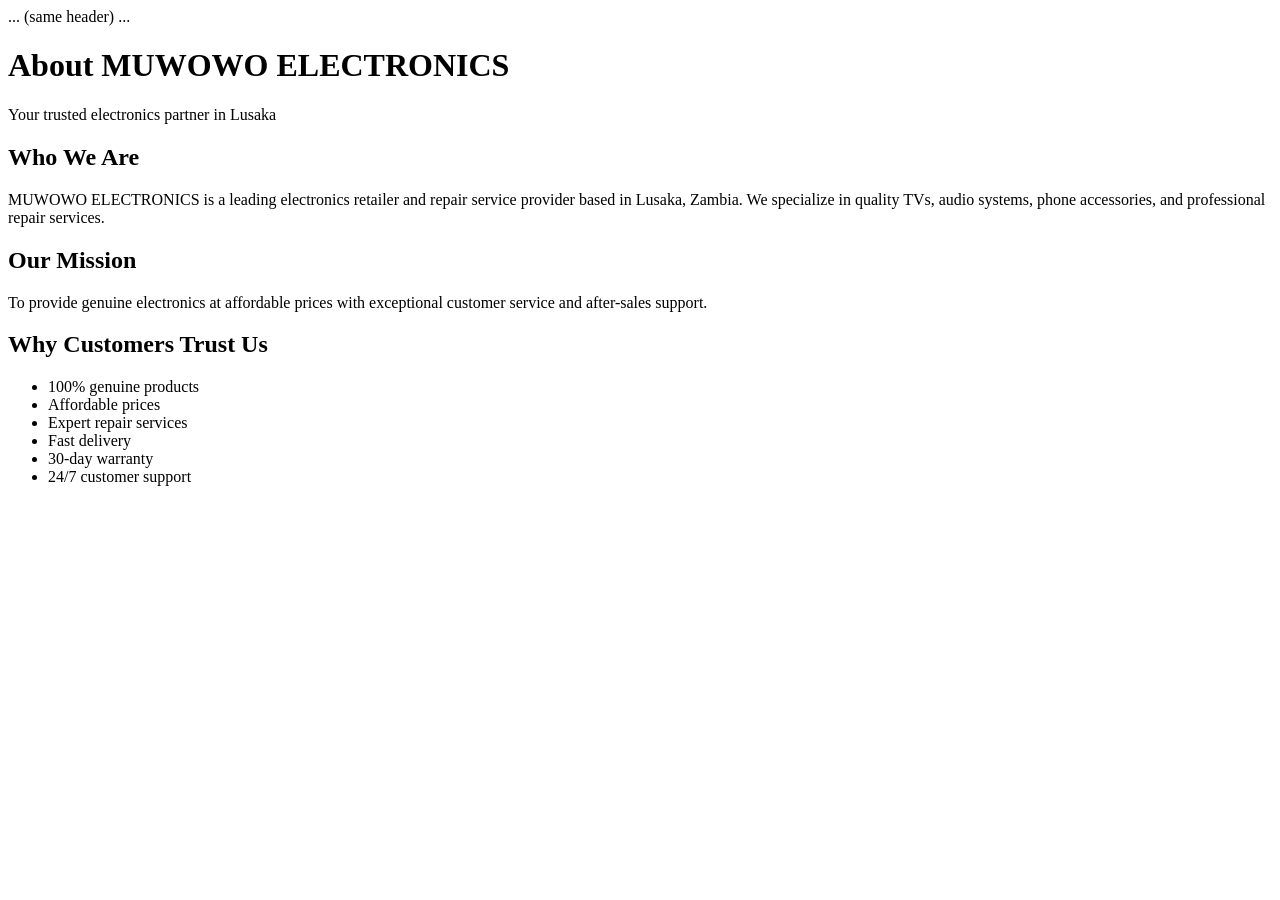
==== about.html @ 66ecb412 "Add about.html with company information" ====
<!DOCTYPE html>
<html lang="en">
<head>
    <meta charset="UTF-8">
    <meta name="viewport" content="width=device-width, initial-scale=1.0">
    <title>About Us - MUWOWO ELECTRONICS</title>
    <link rel="stylesheet" href="style.css">
    <link rel="stylesheet" href="https://cdnjs.cloudflare.com/ajax/libs/font-awesome/6.0.0-beta3/css/all.min.css">
</head>
<body>

    <header class="site-header">... (same header) ...</header>

    <main>
        <div class="page-header"><h1>About MUWOWO ELECTRONICS</h1><p>Your trusted electronics partner in Lusaka</p></div>
        <div class="about-container">
            <div class="about-text"><h2>Who We Are</h2><p>MUWOWO ELECTRONICS is a leading electronics retailer and repair service provider based in Lusaka, Zambia. We specialize in quality TVs, audio systems, phone accessories, and professional repair services.</p><h2>Our Mission</h2><p>To provide genuine electronics at affordable prices with exceptional customer service and after-sales support.</p><h2>Why Customers Trust Us</h2><ul><li>100% genuine products</li><li>Affordable prices</li><li>Expert repair services</li><li>Fast delivery</li><li>30-day warranty</li><li>24/7 customer support</li></ul></div>
        </div>
    </main>

    <!-- footer -->
    <script src="script.js"></script>
</body>
</html>
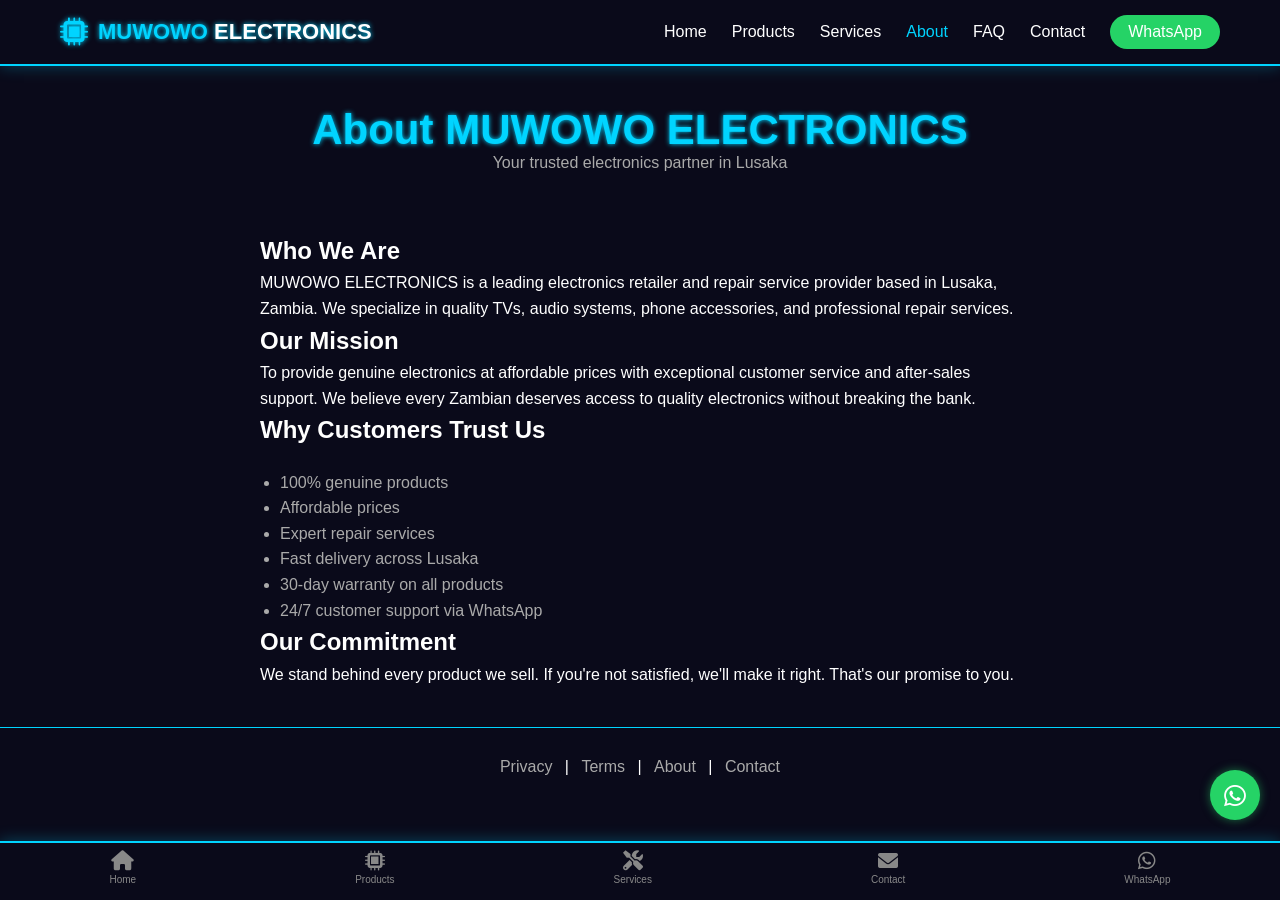
==== commit 923771bf: "Update about.html" ====
--- a/about.html
+++ b/about.html
@@ -9,16 +9,77 @@
 </head>
 <body>
 
-    <header class="site-header">... (same header) ...</header>
+    <header class="site-header">
+        <div class="header-container">
+            <div class="logo"><i class="fas fa-microchip"></i><span>MUWOWO <span style="color:white;">ELECTRONICS</span></span></div>
+            <nav class="desktop-nav">
+                <a href="index.html">Home</a>
+                <a href="products.html">Products</a>
+                <a href="services.html">Services</a>
+                <a href="about.html">About</a>
+                <a href="faq.html">FAQ</a>
+                <a href="contact.html">Contact</a>
+                <a href="https://wa.me/260761616201" class="nav-wa-btn">WhatsApp</a>
+            </nav>
+            <button class="hamburger" id="hamburgerBtn"><i class="fas fa-bars"></i></button>
+        </div>
+        <div class="mobile-menu" id="mobileMenu">
+            <button class="close-menu" id="closeMenuBtn"><i class="fas fa-times"></i></button>
+            <div class="mobile-logo"><i class="fas fa-microchip"></i><span>MUWOWO ELECTRONICS</span></div>
+            <nav class="mobile-nav">
+                <a href="index.html">Home</a>
+                <a href="products.html">Products</a>
+                <a href="services.html">Services</a>
+                <a href="about.html">About</a>
+                <a href="faq.html">FAQ</a>
+                <a href="contact.html">Contact</a>
+            </nav>
+        </div>
+        <div class="menu-overlay" id="menuOverlay"></div>
+    </header>
 
     <main>
         <div class="page-header"><h1>About MUWOWO ELECTRONICS</h1><p>Your trusted electronics partner in Lusaka</p></div>
         <div class="about-container">
-            <div class="about-text"><h2>Who We Are</h2><p>MUWOWO ELECTRONICS is a leading electronics retailer and repair service provider based in Lusaka, Zambia. We specialize in quality TVs, audio systems, phone accessories, and professional repair services.</p><h2>Our Mission</h2><p>To provide genuine electronics at affordable prices with exceptional customer service and after-sales support.</p><h2>Why Customers Trust Us</h2><ul><li>100% genuine products</li><li>Affordable prices</li><li>Expert repair services</li><li>Fast delivery</li><li>30-day warranty</li><li>24/7 customer support</li></ul></div>
+            <div class="about-text">
+                <h2>Who We Are</h2>
+                <p>MUWOWO ELECTRONICS is a leading electronics retailer and repair service provider based in Lusaka, Zambia. We specialize in quality TVs, audio systems, phone accessories, and professional repair services.</p>
+                
+                <h2>Our Mission</h2>
+                <p>To provide genuine electronics at affordable prices with exceptional customer service and after-sales support. We believe every Zambian deserves access to quality electronics without breaking the bank.</p>
+                
+                <h2>Why Customers Trust Us</h2>
+                <ul>
+                    <li>100% genuine products</li>
+                    <li>Affordable prices</li>
+                    <li>Expert repair services</li>
+                    <li>Fast delivery across Lusaka</li>
+                    <li>30-day warranty on all products</li>
+                    <li>24/7 customer support via WhatsApp</li>
+                </ul>
+                
+                <h2>Our Commitment</h2>
+                <p>We stand behind every product we sell. If you're not satisfied, we'll make it right. That's our promise to you.</p>
+            </div>
         </div>
     </main>
 
-    <!-- footer -->
+    <div class="bottom-nav">
+        <a href="index.html" class="nav-item"><i class="fas fa-home"></i><span>Home</span></a>
+        <a href="products.html" class="nav-item"><i class="fas fa-microchip"></i><span>Products</span></a>
+        <a href="services.html" class="nav-item"><i class="fas fa-tools"></i><span>Services</span></a>
+        <a href="contact.html" class="nav-item"><i class="fas fa-envelope"></i><span>Contact</span></a>
+        <a href="https://wa.me/260761616201" class="nav-item"><i class="fab fa-whatsapp"></i><span>WhatsApp</span></a>
+    </div>
+
+    <a href="https://wa.me/260761616201" class="floating-wa"><i class="fab fa-whatsapp"></i></a>
+    <button class="scroll-top" id="scrollTop"><i class="fas fa-arrow-up"></i></button>
+
+    <footer>
+        <div class="footer-links"><a href="privacy.html">Privacy</a> | <a href="terms.html">Terms</a> | <a href="about.html">About</a> | <a href="contact.html">Contact</a></div>
+        
+    </footer>
+
     <script src="script.js"></script>
 </body>
 </html>
--- a/style.css
+++ b/style.css
@@ -0,0 +1,826 @@
+* {
+    margin: 0;
+    padding: 0;
+    box-sizing: border-box;
+}
+
+body {
+    font-family: 'Segoe UI', Tahoma, Geneva, Verdana, sans-serif;
+    background: #0a0a1a;
+    color: #ffffff;
+    padding-bottom: 70px;
+}
+
+/* ===== HEADER ===== */
+.site-header {
+    background: #0a0a1a;
+    border-bottom: 2px solid #00d4ff;
+    position: sticky;
+    top: 0;
+    z-index: 1001;
+    box-shadow: 0 0 15px rgba(0,212,255,0.3);
+}
+
+.header-container {
+    max-width: 1200px;
+    margin: 0 auto;
+    padding: 15px 20px;
+    display: flex;
+    justify-content: space-between;
+    align-items: center;
+}
+
+.logo {
+    display: flex;
+    align-items: center;
+    gap: 10px;
+    font-size: 22px;
+    font-weight: bold;
+    color: #00d4ff;
+    text-shadow: 0 0 5px #00d4ff;
+}
+
+.logo i {
+    font-size: 28px;
+    color: #00d4ff;
+}
+
+.desktop-nav {
+    display: flex;
+    align-items: center;
+    gap: 25px;
+}
+
+.desktop-nav a {
+    color: white;
+    text-decoration: none;
+    font-weight: 500;
+    transition: 0.3s;
+}
+
+.desktop-nav a:hover {
+    color: #00d4ff;
+    text-shadow: 0 0 5px #00d4ff;
+}
+
+.nav-wa-btn {
+    background: #25D366;
+    padding: 8px 18px;
+    border-radius: 30px;
+    color: white !important;
+}
+
+.nav-wa-btn:hover {
+    background: #128C7E;
+    color: white !important;
+    text-shadow: none;
+}
+
+.hamburger {
+    display: none;
+    background: none;
+    border: none;
+    color: #00d4ff;
+    font-size: 28px;
+    cursor: pointer;
+}
+
+.mobile-menu {
+    position: fixed;
+    top: 0;
+    left: -280px;
+    width: 280px;
+    height: 100%;
+    background: #0a0a1a;
+    border-right: 2px solid #00d4ff;
+    z-index: 1002;
+    transition: left 0.3s;
+    padding: 20px;
+}
+
+.mobile-menu.open {
+    left: 0;
+}
+
+.close-menu {
+    background: none;
+    border: none;
+    color: #00d4ff;
+    font-size: 24px;
+    float: right;
+    cursor: pointer;
+}
+
+.mobile-logo {
+    text-align: center;
+    padding: 40px 0;
+}
+
+.mobile-logo i {
+    font-size: 48px;
+    color: #00d4ff;
+}
+
+.mobile-logo span {
+    display: block;
+    color: #00d4ff;
+    margin-top: 10px;
+}
+
+.mobile-nav {
+    display: flex;
+    flex-direction: column;
+    gap: 15px;
+    margin-top: 30px;
+}
+
+.mobile-nav a {
+    color: white;
+    text-decoration: none;
+    padding: 10px;
+    display: flex;
+    align-items: center;
+    gap: 15px;
+    border-radius: 10px;
+    transition: 0.3s;
+}
+
+.mobile-nav a i {
+    color: #00d4ff;
+    width: 25px;
+}
+
+.mobile-nav a:hover {
+    background: rgba(0,212,255,0.1);
+}
+
+.menu-overlay {
+    position: fixed;
+    top: 0;
+    left: 0;
+    width: 100%;
+    height: 100%;
+    background: rgba(0,0,0,0.7);
+    z-index: 1001;
+    display: none;
+}
+
+.menu-overlay.active {
+    display: block;
+}
+
+/* ===== BOTTOM NAVIGATION BAR ===== */
+.bottom-nav {
+    position: fixed;
+    bottom: 0;
+    left: 0;
+    right: 0;
+    background: #0a0a1a;
+    display: flex;
+    justify-content: space-around;
+    padding: 8px 0 15px;
+    border-top: 2px solid #00d4ff;
+    z-index: 1000;
+    box-shadow: 0 0 15px rgba(0,212,255,0.3);
+}
+
+.nav-item {
+    display: flex;
+    flex-direction: column;
+    align-items: center;
+    text-decoration: none;
+    color: #888;
+    transition: 0.3s;
+}
+
+.nav-item i {
+    font-size: 20px;
+    margin-bottom: 3px;
+}
+
+.nav-item span {
+    font-size: 10px;
+}
+
+.nav-item.active, .nav-item:hover {
+    color: #00d4ff;
+    text-shadow: 0 0 5px #00d4ff;
+}
+
+/* ===== FLOATING WHATSAPP ===== */
+.floating-wa {
+    position: fixed;
+    bottom: 80px;
+    right: 20px;
+    background: #25D366;
+    width: 50px;
+    height: 50px;
+    border-radius: 50%;
+    display: flex;
+    align-items: center;
+    justify-content: center;
+    color: white;
+    font-size: 25px;
+    text-decoration: none;
+    z-index: 1000;
+    transition: 0.3s;
+    box-shadow: 0 0 10px rgba(37,211,102,0.5);
+}
+
+.floating-wa:hover {
+    transform: scale(1.1);
+    background: #128C7E;
+}
+
+/* ===== SCROLL TO TOP ===== */
+.scroll-top {
+    position: fixed;
+    bottom: 80px;
+    left: 20px;
+    background: #00d4ff;
+    width: 45px;
+    height: 45px;
+    border-radius: 50%;
+    display: none;
+    align-items: center;
+    justify-content: center;
+    color: #0a0a1a;
+    border: none;
+    cursor: pointer;
+    z-index: 1000;
+    transition: 0.3s;
+    box-shadow: 0 0 10px #00d4ff;
+}
+
+.scroll-top.show {
+    display: flex;
+}
+
+.scroll-top:hover {
+    background: #00ffcc;
+    transform: scale(1.1);
+}
+
+/* ===== FOOTER ===== */
+footer {
+    text-align: center;
+    padding: 30px;
+    background: #0a0a1a;
+    border-top: 1px solid #00d4ff;
+    margin-top: 40px;
+}
+
+.footer-links {
+    margin-bottom: 15px;
+}
+
+.footer-links a {
+    color: #aaa;
+    text-decoration: none;
+    margin: 0 8px;
+    transition: 0.3s;
+}
+
+.footer-links a:hover {
+    color: #00d4ff;
+    text-shadow: 0 0 5px #00d4ff;
+}
+
+/* ===== PAGE CONTAINER ===== */
+.page-container {
+    max-width: 1200px;
+    margin: 40px auto;
+    padding: 20px;
+    background: rgba(0,212,255,0.05);
+    border-radius: 15px;
+    border: 1px solid rgba(0,212,255,0.2);
+}
+
+.page-container h1 {
+    color: #00d4ff;
+    text-shadow: 0 0 5px #00d4ff;
+    margin-bottom: 20px;
+}
+
+.page-container h2 {
+    color: #00d4ff;
+    margin: 30px 0 15px;
+}
+
+/* ===== HERO SLIDESHOW ===== */
+.hero {
+    height: 500px;
+    overflow: hidden;
+    position: relative;
+}
+
+.slideshow-container {
+    position: relative;
+    width: 100%;
+    height: 100%;
+}
+
+.slide {
+    position: absolute;
+    width: 100%;
+    height: 100%;
+    opacity: 0;
+    transition: opacity 1s ease-in-out;
+}
+
+.slide.active {
+    opacity: 1;
+}
+
+.slide img {
+    width: 100%;
+    height: 100%;
+    object-fit: cover;
+}
+
+.slide-caption {
+    position: absolute;
+    bottom: 30%;
+    left: 10%;
+    background: rgba(10,10,26,0.8);
+    padding: 20px 30px;
+    border-radius: 10px;
+    border-left: 4px solid #00d4ff;
+    backdrop-filter: blur(5px);
+}
+
+.slide-caption h1 {
+    color: #00d4ff;
+    font-size: 36px;
+    text-shadow: 0 0 10px #00d4ff;
+}
+
+.slide-prev, .slide-next {
+    position: absolute;
+    top: 50%;
+    transform: translateY(-50%);
+    background: rgba(0,0,0,0.5);
+    color: white;
+    border: none;
+    padding: 15px 20px;
+    cursor: pointer;
+    font-size: 18px;
+    transition: 0.3s;
+}
+
+.slide-prev:hover, .slide-next:hover {
+    background: #00d4ff;
+    color: #0a0a1a;
+}
+
+.slide-prev { left: 20px; }
+.slide-next { right: 20px; }
+
+/* ===== WELCOME ===== */
+.welcome {
+    text-align: center;
+    padding: 60px 20px;
+}
+
+.welcome h2 {
+    color: #00d4ff;
+    font-size: 32px;
+    text-shadow: 0 0 5px #00d4ff;
+    margin-bottom: 20px;
+}
+
+.welcome p {
+    max-width: 800px;
+    margin: 0 auto 30px;
+    line-height: 1.6;
+    color: #ccc;
+}
+
+.cta-btn {
+    display: inline-block;
+    background: linear-gradient(135deg, #00d4ff, #00ffcc);
+    color: #0a0a1a;
+    padding: 12px 30px;
+    text-decoration: none;
+    font-weight: bold;
+    border-radius: 50px;
+    transition: 0.3s;
+    box-shadow: 0 0 10px #00d4ff;
+}
+
+.cta-btn:hover {
+    transform: translateY(-3px);
+    box-shadow: 0 10px 20px rgba(0,212,255,0.3);
+}
+
+/* ===== PRODUCTS ===== */
+.featured, .products-header {
+    padding: 40px 20px;
+    text-align: center;
+}
+
+.featured h2, .page-header h1 {
+    color: #00d4ff;
+    font-size: 32px;
+    text-shadow: 0 0 5px #00d4ff;
+}
+
+.products-grid {
+    display: grid;
+    grid-template-columns: repeat(auto-fill, minmax(260px, 1fr));
+    gap: 25px;
+    max-width: 1200px;
+    margin: 40px auto;
+    padding: 0 20px;
+}
+
+.product-card {
+    background: rgba(0,212,255,0.05);
+    border: 1px solid rgba(0,212,255,0.2);
+    border-radius: 15px;
+    overflow: hidden;
+    transition: 0.3s;
+}
+
+.product-card:hover {
+    transform: translateY(-5px);
+    box-shadow: 0 10px 25px rgba(0,212,255,0.2);
+    border-color: #00d4ff;
+}
+
+.product-card img {
+    width: 100%;
+    height: 200px;
+    object-fit: cover;
+}
+
+.product-card h3 {
+    padding: 15px 15px 5px;
+    color: #00d4ff;
+}
+
+.product-card .price {
+    padding: 0 15px;
+    font-size: 18px;
+    font-weight: bold;
+    color: #00ffcc;
+}
+
+.product-card .description {
+    padding: 10px 15px;
+    color: #aaa;
+    font-size: 14px;
+}
+
+.buy-btn {
+    display: block;
+    background: linear-gradient(135deg, #00d4ff, #00ffcc);
+    color: #0a0a1a;
+    text-align: center;
+    padding: 10px;
+    margin: 10px 15px 15px;
+    border-radius: 8px;
+    text-decoration: none;
+    font-weight: bold;
+    transition: 0.3s;
+}
+
+.buy-btn:hover {
+    background: #00d4ff;
+    box-shadow: 0 0 10px #00d4ff;
+}
+
+/* Products Controls */
+.products-controls {
+    display: flex;
+    justify-content: space-between;
+    flex-wrap: wrap;
+    gap: 15px;
+    max-width: 1200px;
+    margin: 20px auto;
+    padding: 0 20px;
+}
+
+.search-box {
+    flex: 1;
+    max-width: 300px;
+    position: relative;
+}
+
+.search-box i {
+    position: absolute;
+    left: 15px;
+    top: 50%;
+    transform: translateY(-50%);
+    color: #00d4ff;
+}
+
+.search-box input {
+    width: 100%;
+    padding: 12px 15px 12px 45px;
+    border: 1px solid rgba(0,212,255,0.3);
+    border-radius: 30px;
+    background: rgba(0,212,255,0.05);
+    color: white;
+    transition: 0.3s;
+}
+
+.search-box input:focus {
+    outline: none;
+    border-color: #00d4ff;
+    box-shadow: 0 0 10px rgba(0,212,255,0.3);
+}
+
+.filter-buttons {
+    display: flex;
+    gap: 10px;
+    flex-wrap: wrap;
+}
+
+.filter-btn {
+    padding: 8px 20px;
+    border: 1px solid #00d4ff;
+    background: transparent;
+    color: #00d4ff;
+    border-radius: 30px;
+    cursor: pointer;
+    transition: 0.3s;
+}
+
+.filter-btn.active, .filter-btn:hover {
+    background: #00d4ff;
+    color: #0a0a1a;
+    box-shadow: 0 0 10px #00d4ff;
+}
+
+/* ===== WHY CHOOSE US ===== */
+.why-us {
+    padding: 60px 20px;
+    text-align: center;
+    background: rgba(0,212,255,0.03);
+    margin: 40px 0;
+}
+
+.why-us h2 {
+    color: #00d4ff;
+    text-shadow: 0 0 5px #00d4ff;
+    margin-bottom: 40px;
+}
+
+.features-grid {
+    display: grid;
+    grid-template-columns: repeat(auto-fit, minmax(200px, 1fr));
+    gap: 30px;
+    max-width: 1000px;
+    margin: 0 auto;
+}
+
+.feature i {
+    font-size: 40px;
+    color: #00d4ff;
+    margin-bottom: 15px;
+    text-shadow: 0 0 10px #00d4ff;
+}
+
+.feature h3 {
+    margin-bottom: 10px;
+    color: #00ffcc;
+}
+
+/* ===== SERVICES PAGE ===== */
+.services-grid {
+    display: grid;
+    grid-template-columns: repeat(auto-fit, minmax(280px, 1fr));
+    gap: 25px;
+    max-width: 1000px;
+    margin: 40px auto;
+    padding: 0 20px;
+}
+
+.service-card {
+    background: rgba(0,212,255,0.05);
+    border: 1px solid rgba(0,212,255,0.2);
+    padding: 30px;
+    text-align: center;
+    border-radius: 15px;
+    transition: 0.3s;
+}
+
+.service-card:hover {
+    border-color: #00d4ff;
+    box-shadow: 0 0 20px rgba(0,212,255,0.2);
+    transform: translateY(-5px);
+}
+
+.service-card i {
+    font-size: 48px;
+    color: #00d4ff;
+    margin-bottom: 15px;
+    text-shadow: 0 0 10px #00d4ff;
+}
+
+.service-card h3 {
+    color: #00ffcc;
+    margin-bottom: 10px;
+}
+
+/* ===== CONTACT PAGE ===== */
+.contact-container {
+    max-width: 1000px;
+    margin: 40px auto;
+    padding: 0 20px;
+}
+
+.contact-info-grid {
+    display: grid;
+    grid-template-columns: repeat(auto-fit, minmax(200px, 1fr));
+    gap: 20px;
+    margin-bottom: 40px;
+}
+
+.contact-card {
+    background: rgba(0,212,255,0.05);
+    border: 1px solid rgba(0,212,255,0.2);
+    padding: 25px;
+    text-align: center;
+    border-radius: 15px;
+    transition: 0.3s;
+}
+
+.contact-card:hover {
+    border-color: #00d4ff;
+    box-shadow: 0 0 15px rgba(0,212,255,0.2);
+}
+
+.contact-card i {
+    font-size: 35px;
+    color: #00d4ff;
+    margin-bottom: 15px;
+}
+
+.contact-card a {
+    color: #aaa;
+    text-decoration: none;
+}
+
+.contact-card a:hover {
+    color: #00d4ff;
+}
+
+.contact-form {
+    background: rgba(0,212,255,0.05);
+    border: 1px solid rgba(0,212,255,0.2);
+    padding: 30px;
+    border-radius: 15px;
+}
+
+.contact-form h2 {
+    color: #00d4ff;
+    margin-bottom: 20px;
+}
+
+.contact-form input, .contact-form textarea {
+    width: 100%;
+    padding: 12px;
+    margin-bottom: 15px;
+    border: 1px solid rgba(0,212,255,0.3);
+    border-radius: 8px;
+    background: rgba(0,0,0,0.3);
+    color: white;
+    transition: 0.3s;
+}
+
+.contact-form input:focus, .contact-form textarea:focus {
+    outline: none;
+    border-color: #00d4ff;
+    box-shadow: 0 0 10px rgba(0,212,255,0.3);
+}
+
+.contact-form button {
+    background: linear-gradient(135deg, #00d4ff, #00ffcc);
+    color: #0a0a1a;
+    padding: 12px 30px;
+    border: none;
+    border-radius: 30px;
+    cursor: pointer;
+    font-weight: bold;
+    transition: 0.3s;
+}
+
+.contact-form button:hover {
+    box-shadow: 0 0 15px #00d4ff;
+    transform: translateY(-2px);
+}
+
+.form-success {
+    display: none;
+    margin-top: 15px;
+    padding: 10px;
+    background: rgba(0,255,204,0.1);
+    color: #00ffcc;
+    border-radius: 5px;
+    border: 1px solid #00ffcc;
+}
+
+/* ===== FAQ PAGE ===== */
+.faq-container {
+    max-width: 800px;
+    margin: 40px auto;
+    padding: 0 20px;
+}
+
+.faq-item {
+    background: rgba(0,212,255,0.05);
+    border: 1px solid rgba(0,212,255,0.2);
+    padding: 20px;
+    margin-bottom: 15px;
+    border-radius: 10px;
+    transition: 0.3s;
+}
+
+.faq-item:hover {
+    border-color: #00d4ff;
+}
+
+.faq-item h3 {
+    color: #00d4ff;
+    margin-bottom: 10px;
+}
+
+/* ===== ABOUT PAGE ===== */
+.about-container {
+    max-width: 800px;
+    margin: 40px auto;
+    padding: 0 20px;
+    line-height: 1.6;
+}
+
+.about-text ul {
+    margin: 20px 0 0 20px;
+    color: #aaa;
+}
+
+/* ===== LEGAL PAGES ===== */
+.legal-container {
+    max-width: 800px;
+    margin: 40px auto;
+    padding: 0 20px;
+    line-height: 1.6;
+}
+
+.legal-container h2 {
+    color: #00d4ff;
+    margin: 30px 0 15px;
+}
+
+.page-header {
+    text-align: center;
+    padding: 40px 20px 20px;
+}
+
+.page-header h1 {
+    color: #00d4ff;
+    font-size: 42px;
+    text-shadow: 0 0 5px #00d4ff;
+}
+
+.page-header p {
+    color: #aaa;
+}
+
+.jesus {
+    text-align: center;
+    margin-top: 40px;
+    color: #00ffcc;
+}
+
+/* ===== RESPONSIVE ===== */
+@media (max-width: 768px) {
+    .desktop-nav {
+        display: none;
+    }
+    .hamburger {
+        display: block;
+    }
+    .slide-caption h1 {
+        font-size: 24px;
+    }
+    .welcome h2 {
+        font-size: 28px;
+    }
+    .features-grid {
+        grid-template-columns: repeat(2, 1fr);
+    }
+}
+
+@media (max-width: 480px) {
+    .features-grid {
+        grid-template-columns: 1fr;
+    }
+    .products-controls {
+        flex-direction: column;
+    }
+    .search-box {
+        max-width: 100%;
+    }
+}
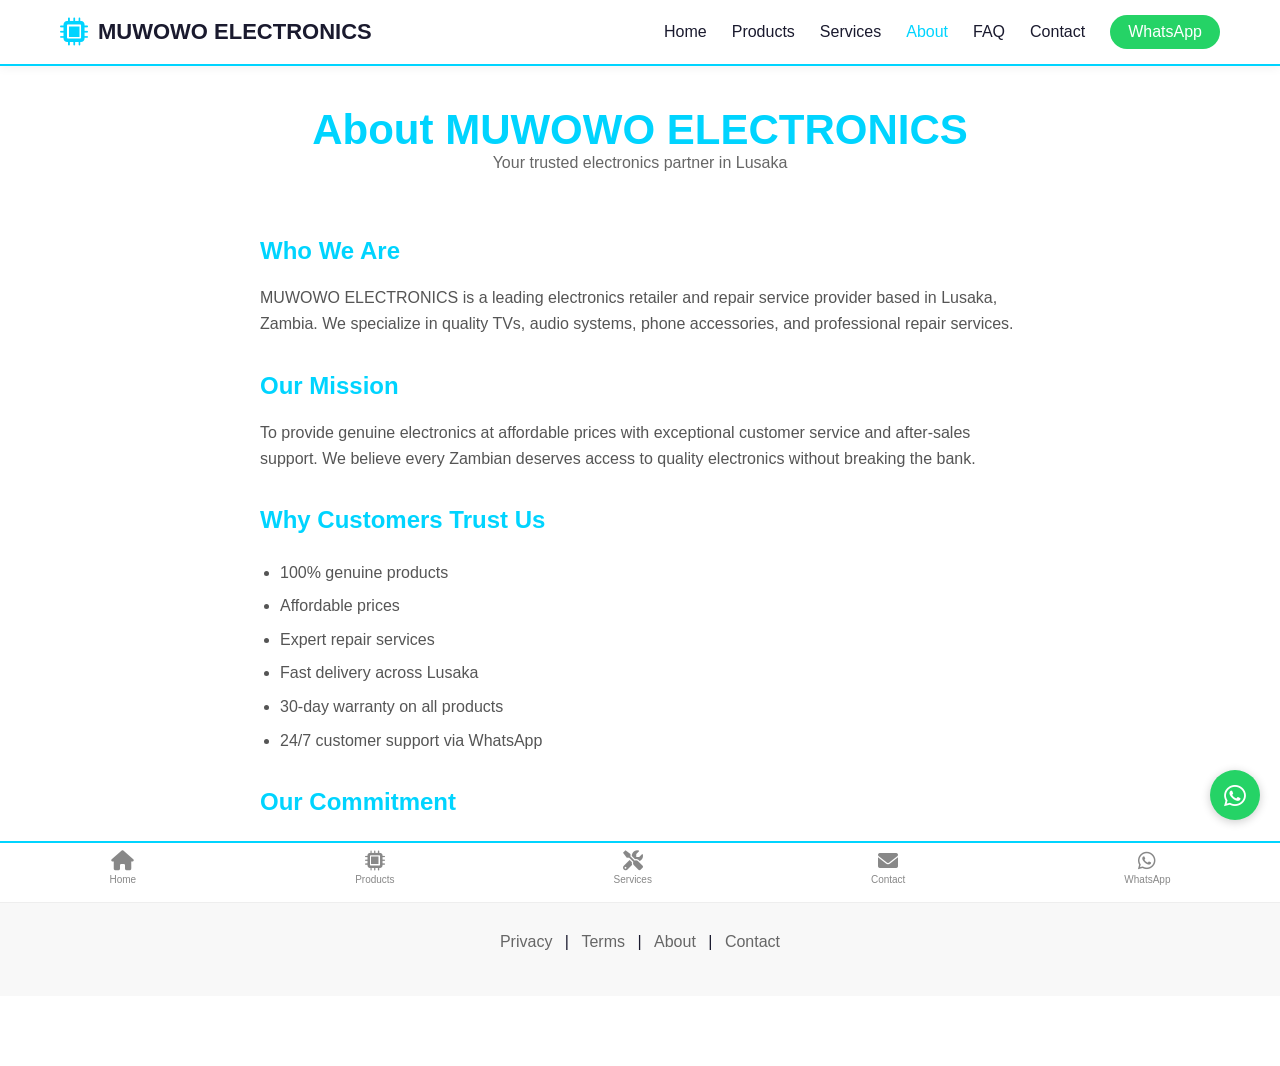
==== commit d1ae6d9b: "Update about.html" ====
--- a/about.html
+++ b/about.html
@@ -11,7 +11,10 @@
 
     <header class="site-header">
         <div class="header-container">
-            <div class="logo"><i class="fas fa-microchip"></i><span>MUWOWO <span style="color:white;">ELECTRONICS</span></span></div>
+            <div class="logo">
+    <i class="fas fa-microchip"></i>
+    <span>MUWOWO ELECTRONICS</span>
+</div>
             <nav class="desktop-nav">
                 <a href="index.html">Home</a>
                 <a href="products.html">Products</a>
--- a/style.css
+++ b/style.css
@@ -6,19 +6,19 @@
 
 body {
     font-family: 'Segoe UI', Tahoma, Geneva, Verdana, sans-serif;
-    background: #0a0a1a;
-    color: #ffffff;
+    background: #ffffff;
+    color: #1a1a2e;
     padding-bottom: 70px;
 }
 
 /* ===== HEADER ===== */
 .site-header {
-    background: #0a0a1a;
+    background: #ffffff;
     border-bottom: 2px solid #00d4ff;
     position: sticky;
     top: 0;
     z-index: 1001;
-    box-shadow: 0 0 15px rgba(0,212,255,0.3);
+    box-shadow: 0 2px 10px rgba(0,0,0,0.05);
 }
 
 .header-container {
@@ -37,7 +37,6 @@
     font-size: 22px;
     font-weight: bold;
     color: #00d4ff;
-    text-shadow: 0 0 5px #00d4ff;
 }
 
 .logo i {
@@ -45,6 +44,10 @@
     color: #00d4ff;
 }
 
+.logo span {
+    color: #1a1a2e;
+}
+
 .desktop-nav {
     display: flex;
     align-items: center;
@@ -52,7 +55,7 @@
 }
 
 .desktop-nav a {
-    color: white;
+    color: #1a1a2e;
     text-decoration: none;
     font-weight: 500;
     transition: 0.3s;
@@ -60,7 +63,6 @@
 
 .desktop-nav a:hover {
     color: #00d4ff;
-    text-shadow: 0 0 5px #00d4ff;
 }
 
 .nav-wa-btn {
@@ -73,7 +75,6 @@
 .nav-wa-btn:hover {
     background: #128C7E;
     color: white !important;
-    text-shadow: none;
 }
 
 .hamburger {
@@ -91,7 +92,7 @@
     left: -280px;
     width: 280px;
     height: 100%;
-    background: #0a0a1a;
+    background: #ffffff;
     border-right: 2px solid #00d4ff;
     z-index: 1002;
     transition: left 0.3s;
@@ -123,8 +124,9 @@
 
 .mobile-logo span {
     display: block;
-    color: #00d4ff;
+    color: #1a1a2e;
     margin-top: 10px;
+    font-weight: bold;
 }
 
 .mobile-nav {
@@ -135,7 +137,7 @@
 }
 
 .mobile-nav a {
-    color: white;
+    color: #1a1a2e;
     text-decoration: none;
     padding: 10px;
     display: flex;
@@ -151,7 +153,7 @@
 }
 
 .mobile-nav a:hover {
-    background: rgba(0,212,255,0.1);
+    background: #f0f0f0;
 }
 
 .menu-overlay {
@@ -160,7 +162,7 @@
     left: 0;
     width: 100%;
     height: 100%;
-    background: rgba(0,0,0,0.7);
+    background: rgba(0,0,0,0.5);
     z-index: 1001;
     display: none;
 }
@@ -175,13 +177,12 @@
     bottom: 0;
     left: 0;
     right: 0;
-    background: #0a0a1a;
+    background: #ffffff;
     display: flex;
     justify-content: space-around;
     padding: 8px 0 15px;
     border-top: 2px solid #00d4ff;
     z-index: 1000;
-    box-shadow: 0 0 15px rgba(0,212,255,0.3);
 }
 
 .nav-item {
@@ -204,7 +205,6 @@
 
 .nav-item.active, .nav-item:hover {
     color: #00d4ff;
-    text-shadow: 0 0 5px #00d4ff;
 }
 
 /* ===== FLOATING WHATSAPP ===== */
@@ -224,12 +224,11 @@
     text-decoration: none;
     z-index: 1000;
     transition: 0.3s;
-    box-shadow: 0 0 10px rgba(37,211,102,0.5);
+    box-shadow: 0 2px 10px rgba(0,0,0,0.2);
 }
 
 .floating-wa:hover {
     transform: scale(1.1);
-    background: #128C7E;
 }
 
 /* ===== SCROLL TO TOP ===== */
@@ -244,12 +243,11 @@
     display: none;
     align-items: center;
     justify-content: center;
-    color: #0a0a1a;
+    color: white;
     border: none;
     cursor: pointer;
     z-index: 1000;
     transition: 0.3s;
-    box-shadow: 0 0 10px #00d4ff;
 }
 
 .scroll-top.show {
@@ -257,16 +255,15 @@
 }
 
 .scroll-top:hover {
-    background: #00ffcc;
-    transform: scale(1.1);
+    background: #0088aa;
 }
 
 /* ===== FOOTER ===== */
 footer {
     text-align: center;
     padding: 30px;
-    background: #0a0a1a;
-    border-top: 1px solid #00d4ff;
+    background: #f8f8f8;
+    border-top: 1px solid #eee;
     margin-top: 40px;
 }
 
@@ -275,7 +272,7 @@
 }
 
 .footer-links a {
-    color: #aaa;
+    color: #666;
     text-decoration: none;
     margin: 0 8px;
     transition: 0.3s;
@@ -283,28 +280,10 @@
 
 .footer-links a:hover {
     color: #00d4ff;
-    text-shadow: 0 0 5px #00d4ff;
-}
-
-/* ===== PAGE CONTAINER ===== */
-.page-container {
-    max-width: 1200px;
-    margin: 40px auto;
-    padding: 20px;
-    background: rgba(0,212,255,0.05);
-    border-radius: 15px;
-    border: 1px solid rgba(0,212,255,0.2);
-}
-
-.page-container h1 {
-    color: #00d4ff;
-    text-shadow: 0 0 5px #00d4ff;
-    margin-bottom: 20px;
-}
-
-.page-container h2 {
-    color: #00d4ff;
-    margin: 30px 0 15px;
+}
+
+footer p {
+    color: #888;
 }
 
 /* ===== HERO SLIDESHOW ===== */
@@ -342,17 +321,19 @@
     position: absolute;
     bottom: 30%;
     left: 10%;
-    background: rgba(10,10,26,0.8);
+    background: rgba(0,0,0,0.7);
     padding: 20px 30px;
     border-radius: 10px;
     border-left: 4px solid #00d4ff;
-    backdrop-filter: blur(5px);
 }
 
 .slide-caption h1 {
     color: #00d4ff;
     font-size: 36px;
-    text-shadow: 0 0 10px #00d4ff;
+}
+
+.slide-caption p {
+    color: white;
 }
 
 .slide-prev, .slide-next {
@@ -370,22 +351,22 @@
 
 .slide-prev:hover, .slide-next:hover {
     background: #00d4ff;
-    color: #0a0a1a;
+    color: white;
 }
 
 .slide-prev { left: 20px; }
 .slide-next { right: 20px; }
 
-/* ===== WELCOME ===== */
+/* ===== WELCOME SECTION ===== */
 .welcome {
     text-align: center;
     padding: 60px 20px;
+    background: #ffffff;
 }
 
 .welcome h2 {
     color: #00d4ff;
     font-size: 32px;
-    text-shadow: 0 0 5px #00d4ff;
     margin-bottom: 20px;
 }
 
@@ -393,36 +374,36 @@
     max-width: 800px;
     margin: 0 auto 30px;
     line-height: 1.6;
-    color: #ccc;
+    color: #555;
 }
 
 .cta-btn {
     display: inline-block;
-    background: linear-gradient(135deg, #00d4ff, #00ffcc);
-    color: #0a0a1a;
+    background: #00d4ff;
+    color: white;
     padding: 12px 30px;
     text-decoration: none;
     font-weight: bold;
     border-radius: 50px;
     transition: 0.3s;
-    box-shadow: 0 0 10px #00d4ff;
 }
 
 .cta-btn:hover {
+    background: #0088aa;
     transform: translateY(-3px);
-    box-shadow: 0 10px 20px rgba(0,212,255,0.3);
-}
-
-/* ===== PRODUCTS ===== */
-.featured, .products-header {
+}
+
+/* ===== PRODUCTS SECTION ===== */
+.featured {
     padding: 40px 20px;
     text-align: center;
-}
-
-.featured h2, .page-header h1 {
+    background: #ffffff;
+}
+
+.featured h2 {
     color: #00d4ff;
     font-size: 32px;
-    text-shadow: 0 0 5px #00d4ff;
+    margin-bottom: 20px;
 }
 
 .products-grid {
@@ -435,8 +416,8 @@
 }
 
 .product-card {
-    background: rgba(0,212,255,0.05);
-    border: 1px solid rgba(0,212,255,0.2);
+    background: #ffffff;
+    border: 1px solid #e0e0e0;
     border-radius: 15px;
     overflow: hidden;
     transition: 0.3s;
@@ -444,7 +425,7 @@
 
 .product-card:hover {
     transform: translateY(-5px);
-    box-shadow: 0 10px 25px rgba(0,212,255,0.2);
+    box-shadow: 0 10px 25px rgba(0,0,0,0.1);
     border-color: #00d4ff;
 }
 
@@ -463,19 +444,19 @@
     padding: 0 15px;
     font-size: 18px;
     font-weight: bold;
-    color: #00ffcc;
+    color: #00ccaa;
 }
 
 .product-card .description {
     padding: 10px 15px;
-    color: #aaa;
+    color: #666;
     font-size: 14px;
 }
 
 .buy-btn {
     display: block;
-    background: linear-gradient(135deg, #00d4ff, #00ffcc);
-    color: #0a0a1a;
+    background: #00d4ff;
+    color: white;
     text-align: center;
     padding: 10px;
     margin: 10px 15px 15px;
@@ -486,8 +467,7 @@
 }
 
 .buy-btn:hover {
-    background: #00d4ff;
-    box-shadow: 0 0 10px #00d4ff;
+    background: #0088aa;
 }
 
 /* Products Controls */
@@ -518,17 +498,15 @@
 .search-box input {
     width: 100%;
     padding: 12px 15px 12px 45px;
-    border: 1px solid rgba(0,212,255,0.3);
+    border: 1px solid #ddd;
     border-radius: 30px;
-    background: rgba(0,212,255,0.05);
-    color: white;
-    transition: 0.3s;
+    background: white;
+    color: #333;
 }
 
 .search-box input:focus {
     outline: none;
     border-color: #00d4ff;
-    box-shadow: 0 0 10px rgba(0,212,255,0.3);
 }
 
 .filter-buttons {
@@ -549,21 +527,19 @@
 
 .filter-btn.active, .filter-btn:hover {
     background: #00d4ff;
-    color: #0a0a1a;
-    box-shadow: 0 0 10px #00d4ff;
+    color: white;
 }
 
 /* ===== WHY CHOOSE US ===== */
 .why-us {
     padding: 60px 20px;
     text-align: center;
-    background: rgba(0,212,255,0.03);
+    background: #f8f8f8;
     margin: 40px 0;
 }
 
 .why-us h2 {
     color: #00d4ff;
-    text-shadow: 0 0 5px #00d4ff;
     margin-bottom: 40px;
 }
 
@@ -579,12 +555,15 @@
     font-size: 40px;
     color: #00d4ff;
     margin-bottom: 15px;
-    text-shadow: 0 0 10px #00d4ff;
 }
 
 .feature h3 {
     margin-bottom: 10px;
-    color: #00ffcc;
+    color: #1a1a2e;
+}
+
+.feature p {
+    color: #666;
 }
 
 /* ===== SERVICES PAGE ===== */
@@ -598,8 +577,8 @@
 }
 
 .service-card {
-    background: rgba(0,212,255,0.05);
-    border: 1px solid rgba(0,212,255,0.2);
+    background: #ffffff;
+    border: 1px solid #e0e0e0;
     padding: 30px;
     text-align: center;
     border-radius: 15px;
@@ -608,7 +587,7 @@
 
 .service-card:hover {
     border-color: #00d4ff;
-    box-shadow: 0 0 20px rgba(0,212,255,0.2);
+    box-shadow: 0 5px 15px rgba(0,0,0,0.1);
     transform: translateY(-5px);
 }
 
@@ -616,12 +595,15 @@
     font-size: 48px;
     color: #00d4ff;
     margin-bottom: 15px;
-    text-shadow: 0 0 10px #00d4ff;
 }
 
 .service-card h3 {
-    color: #00ffcc;
+    color: #1a1a2e;
     margin-bottom: 10px;
+}
+
+.service-card p {
+    color: #666;
 }
 
 /* ===== CONTACT PAGE ===== */
@@ -639,8 +621,8 @@
 }
 
 .contact-card {
-    background: rgba(0,212,255,0.05);
-    border: 1px solid rgba(0,212,255,0.2);
+    background: #ffffff;
+    border: 1px solid #e0e0e0;
     padding: 25px;
     text-align: center;
     border-radius: 15px;
@@ -649,7 +631,7 @@
 
 .contact-card:hover {
     border-color: #00d4ff;
-    box-shadow: 0 0 15px rgba(0,212,255,0.2);
+    box-shadow: 0 5px 15px rgba(0,0,0,0.1);
 }
 
 .contact-card i {
@@ -658,8 +640,13 @@
     margin-bottom: 15px;
 }
 
-.contact-card a {
-    color: #aaa;
+.contact-card h3 {
+    color: #1a1a2e;
+    margin-bottom: 10px;
+}
+
+.contact-card a, .contact-card p {
+    color: #666;
     text-decoration: none;
 }
 
@@ -668,8 +655,8 @@
 }
 
 .contact-form {
-    background: rgba(0,212,255,0.05);
-    border: 1px solid rgba(0,212,255,0.2);
+    background: #ffffff;
+    border: 1px solid #e0e0e0;
     padding: 30px;
     border-radius: 15px;
 }
@@ -683,22 +670,20 @@
     width: 100%;
     padding: 12px;
     margin-bottom: 15px;
-    border: 1px solid rgba(0,212,255,0.3);
+    border: 1px solid #ddd;
     border-radius: 8px;
-    background: rgba(0,0,0,0.3);
-    color: white;
-    transition: 0.3s;
+    background: white;
+    color: #333;
 }
 
 .contact-form input:focus, .contact-form textarea:focus {
     outline: none;
     border-color: #00d4ff;
-    box-shadow: 0 0 10px rgba(0,212,255,0.3);
 }
 
 .contact-form button {
-    background: linear-gradient(135deg, #00d4ff, #00ffcc);
-    color: #0a0a1a;
+    background: #00d4ff;
+    color: white;
     padding: 12px 30px;
     border: none;
     border-radius: 30px;
@@ -708,18 +693,16 @@
 }
 
 .contact-form button:hover {
-    box-shadow: 0 0 15px #00d4ff;
-    transform: translateY(-2px);
+    background: #0088aa;
 }
 
 .form-success {
     display: none;
     margin-top: 15px;
     padding: 10px;
-    background: rgba(0,255,204,0.1);
-    color: #00ffcc;
+    background: #e8f8f5;
+    color: #00ccaa;
     border-radius: 5px;
-    border: 1px solid #00ffcc;
 }
 
 /* ===== FAQ PAGE ===== */
@@ -730,8 +713,8 @@
 }
 
 .faq-item {
-    background: rgba(0,212,255,0.05);
-    border: 1px solid rgba(0,212,255,0.2);
+    background: #ffffff;
+    border: 1px solid #e0e0e0;
     padding: 20px;
     margin-bottom: 15px;
     border-radius: 10px;
@@ -745,6 +728,10 @@
 .faq-item h3 {
     color: #00d4ff;
     margin-bottom: 10px;
+}
+
+.faq-item p {
+    color: #666;
 }
 
 /* ===== ABOUT PAGE ===== */
@@ -753,11 +740,26 @@
     margin: 40px auto;
     padding: 0 20px;
     line-height: 1.6;
+    background: #ffffff;
+}
+
+.about-text h2 {
+    color: #00d4ff;
+    margin: 30px 0 15px;
+}
+
+.about-text p {
+    color: #555;
+    margin-bottom: 15px;
 }
 
 .about-text ul {
-    margin: 20px 0 0 20px;
-    color: #aaa;
+    margin: 20px 0 20px 20px;
+    color: #555;
+}
+
+.about-text li {
+    margin-bottom: 8px;
 }
 
 /* ===== LEGAL PAGES ===== */
@@ -766,6 +768,7 @@
     margin: 40px auto;
     padding: 0 20px;
     line-height: 1.6;
+    background: #ffffff;
 }
 
 .legal-container h2 {
@@ -773,25 +776,39 @@
     margin: 30px 0 15px;
 }
 
+.legal-container p {
+    color: #555;
+    margin-bottom: 15px;
+}
+
 .page-header {
     text-align: center;
     padding: 40px 20px 20px;
+    background: #ffffff;
 }
 
 .page-header h1 {
     color: #00d4ff;
     font-size: 42px;
-    text-shadow: 0 0 5px #00d4ff;
 }
 
 .page-header p {
-    color: #aaa;
+    color: #666;
 }
 
 .jesus {
     text-align: center;
     margin-top: 40px;
-    color: #00ffcc;
+    color: #00d4ff;
+}
+
+/* ===== PAGE CONTAINER ===== */
+.page-container {
+    max-width: 1200px;
+    margin: 40px auto;
+    padding: 20px;
+    background: #ffffff;
+    border-radius: 15px;
 }
 
 /* ===== RESPONSIVE ===== */
